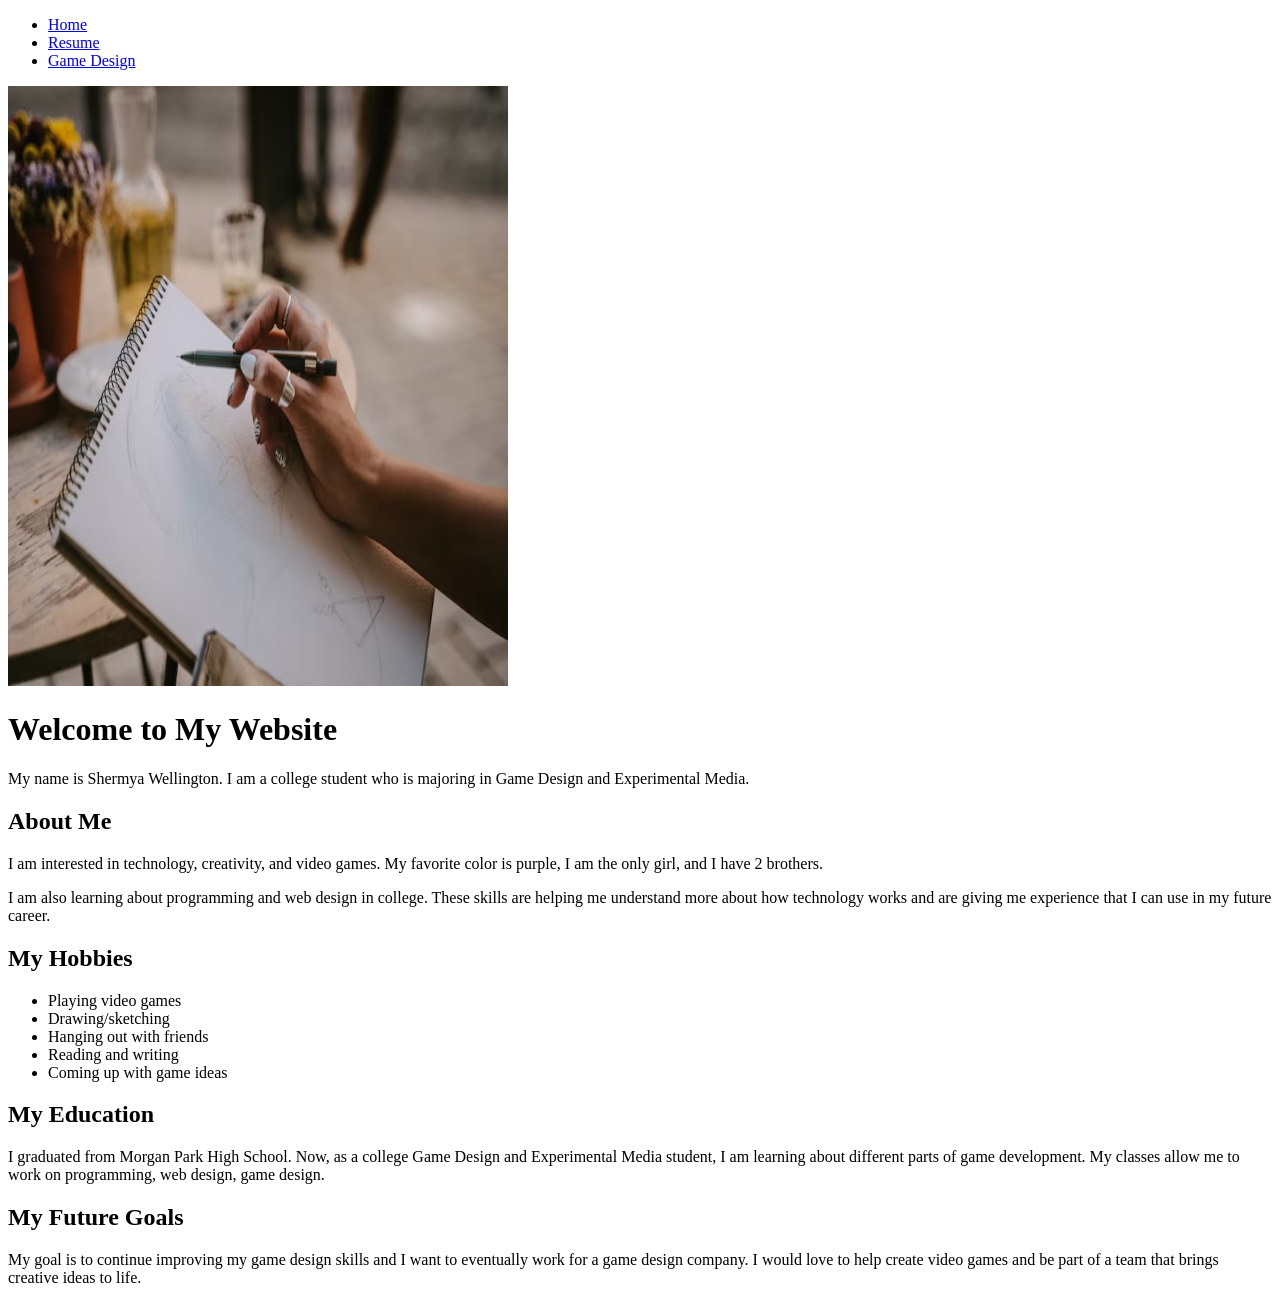
==== index.html @ e44ab878 "Add files via upload" ====
<!DOCTYPE html>
<html lang="en">
  <head>
    <meta charset="UTF-8">
    <title>Home</title>
    <link rel="stylesheet" href="css/styles.css">
  </head>

  <body class="home-page">
    <nav>
      <ul>
        <li><a href="index.html">Home</a></li>
        <li><a href="resume.html">Resume</a></li>
        <li><a href="page3.html">Game Design</a></li>
      </ul>
    </nav>

    <main class="home-content">
      <img src="IMG_5848.jpeg" alt="notes" width="500" height="600">

      <h1>Welcome to My Website</h1>

      <p>My name is Shermya Wellington. I am a college student who is majoring in Game Design and Experimental Media.</p>

      <h2>About Me</h2>

      <p>I am interested in technology, creativity, and video games. My favorite color is purple, I am the only girl, and I have 2 brothers.</p>

      <p>I am also learning about programming and web design in college. These skills are helping me understand more about how technology works and are giving me experience that I can use in my future career.</p>

      <h2>My Hobbies</h2>

      <ul>
        <li>Playing video games</li>
        <li>Drawing/sketching</li>
        <li>Hanging out with friends</li>
        <li>Reading and writing</li>
        <li>Coming up with game ideas</li>
      </ul>

      <h2>My Education</h2>

      <p>I graduated from Morgan Park High School. Now, as a college Game Design and Experimental Media student, I am learning about different parts of game development. My classes allow me to work on programming, web design, game design.</p>

      <h2>My Future Goals</h2>

      <p>My goal is to continue improving my game design skills and I want to eventually work for a game design company. I would love to help create video games and be part of a team that brings creative ideas to life.</p>
    </main>
  </body>
</html>
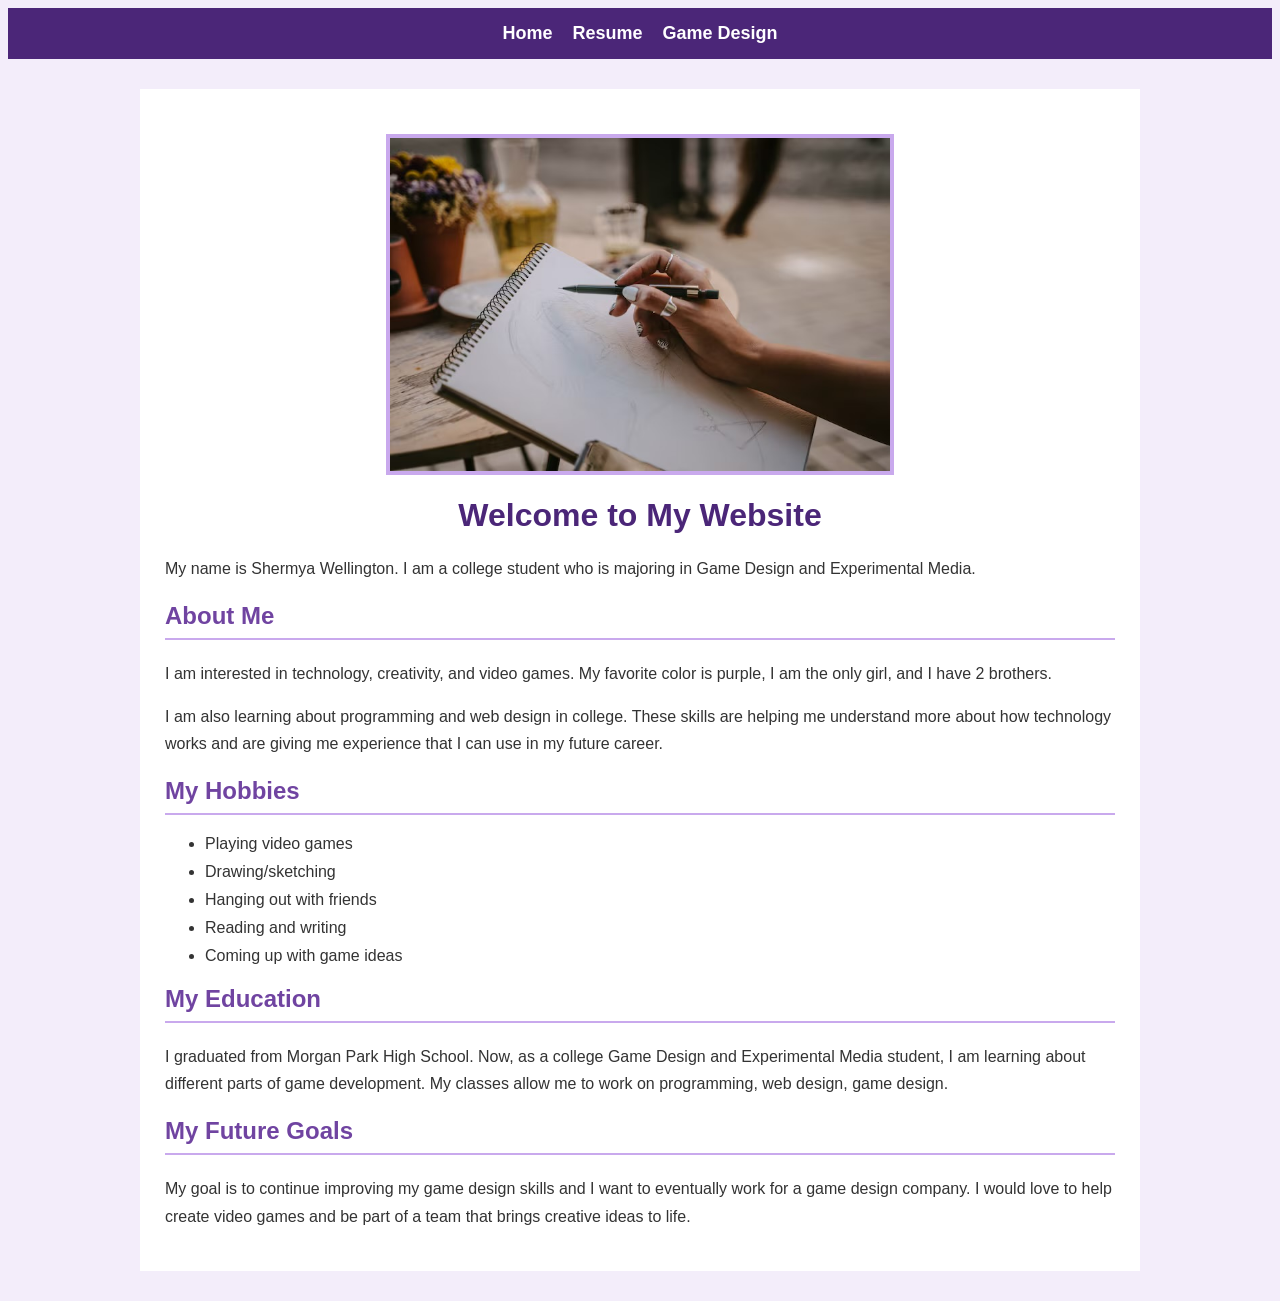
==== commit 2f1e582c: "Add script.js to index.html" ====
--- a/index.html
+++ b/index.html
@@ -4,7 +4,8 @@
     <meta charset="UTF-8">
     <title>Home</title>
     <link rel="stylesheet" href="css/styles.css">
-  </head>
+    <script src="script.js" defer></script>
+</head>
 
   <body class="home-page">
     <nav>
@@ -47,4 +48,4 @@
       <p>My goal is to continue improving my game design skills and I want to eventually work for a game design company. I would love to help create video games and be part of a team that brings creative ideas to life.</p>
     </main>
   </body>
-</html>+</html>
--- a/css/styles.css
+++ b/css/styles.css
@@ -0,0 +1,216 @@
+
+/* Navigation for all three pages */
+nav ul {
+  list-style: none;
+  display: flex;
+  justify-content: center;
+  gap: 30px;
+  padding: 15px;
+  margin: 0;
+  background-color: #4b2678;
+}
+
+nav a {
+  color: white;
+  text-decoration: none;
+  font-weight: bold;
+  font-size: 18px;
+}
+
+nav a:hover {
+  color: #e0c8ff;
+}
+
+/* Home Page */
+
+/* Style 1 */
+.home-page {
+  background-color: #f3edfa;
+  color: #333333;
+  font-family: Arial, sans-serif;
+}
+
+/* Style 2 */
+.home-content {
+  width: 85%;
+  max-width: 1000px;
+  margin: 30px auto;
+  padding: 25px;
+  background-color: white;
+}
+
+/* Style 3 */
+.home-content h1 {
+  color: #4b2678;
+  text-align: center;
+}
+
+/* Style 4 */
+.home-content h2 {
+  color: #7044a1;
+  border-bottom: 2px solid #c9a9ed;
+  padding-bottom: 8px;
+}
+
+/* Style 5 */
+.home-content img {
+  display: block;
+  max-width: 100%;
+  height: auto;
+  margin: 20px auto;
+  border: 4px solid #c9a9ed;
+}
+
+/* Style 6 */
+.home-content p {
+  line-height: 1.7;
+  font-size: 16px;
+}
+
+/* Style 7 */
+.home-content li {
+  margin-bottom: 10px;
+}
+
+
+/* Resume Page */
+
+/* Style 1 */
+.resume-page {
+  background-color: #eee7f5;
+  color: #333333;
+  font-family: Arial, sans-serif;
+}
+
+/* Style 2 */
+.resume-content {
+  width: 850px;
+  margin: 30px auto;
+  padding: 30px;
+  background-color: white;
+}
+
+/* Style 3 */
+.resume-content h1 {
+  color: #4b2678;
+  text-align: center;
+  font-size: 32px;
+}
+
+/* Style 4 */
+.resume-content h2 {
+  color: #7044a1;
+  border-bottom: 2px solid #c9a9ed;
+  padding-bottom: 8px;
+  margin-top: 30px;
+}
+
+/* Style 5 */
+.resume-content img {
+  display: block;
+  margin: 20px auto;
+  border: 4px solid #c9a9ed;
+}
+
+/* Style 6 */
+.resume-content p {
+  line-height: 1.7;
+  margin-bottom: 15px;
+}
+
+/* Style 7 */
+.resume-content li {
+  margin-bottom: 10px;
+}
+
+/* Game Design Page */
+
+/* Style 1 */
+.personal-page {
+  background-color: #f3edfa;
+  color: #333333;
+  font-family: Arial, sans-serif;
+}
+
+/* Style 2 */
+.personal-content {
+  width: 90%;
+  max-width: 1000px;
+  margin: 30px auto;
+  padding: 25px;
+  background-color: white;
+  box-sizing: border-box;
+}
+
+/* Style 3 */
+.personal-content h1 {
+  color: #4b2678;
+  text-align: center;
+  font-size: 32px;
+}
+
+/* Style 4 */
+.personal-content h2 {
+  color: #7044a1;
+  border-bottom: 2px solid #c9a9ed;
+  padding-bottom: 8px;
+  margin-top: 30px;
+}
+
+/* Style 5 */
+.personal-content img {
+  display: block;
+  max-width: 100%;
+  height: auto;
+  margin: 20px auto;
+  border: 4px solid #c9a9ed;
+}
+
+/* Style 6 */
+.personal-content p {
+  line-height: 1.7;
+  font-size: 16px;
+}
+
+/* Style 7 */
+.personal-content video {
+  display: block;
+  max-width: 100%;
+  margin: 25px auto;
+}
+
+/* Media Query 1: Medium screens */
+@media screen and (min-width: 600px) {
+    .home-content {
+        width: 90%;
+        padding: 30px;
+        box-sizing: border-box;
+    }
+
+    .home-content img {
+        max-width: 100%;
+        height: auto;
+    }
+
+    nav ul {
+        gap: 20px;
+    }
+}
+
+/* Media Query 2: Large screens */
+@media screen and (min-width: 1000px) {
+    .home-content {
+        width: 85%;
+        max-width: 1000px;
+        padding: 25px;
+    }
+
+    .home-content img {
+        max-width: 100%;
+        height: auto;
+    }
+
+    nav a {
+        font-size: 18px;
+    }
+}
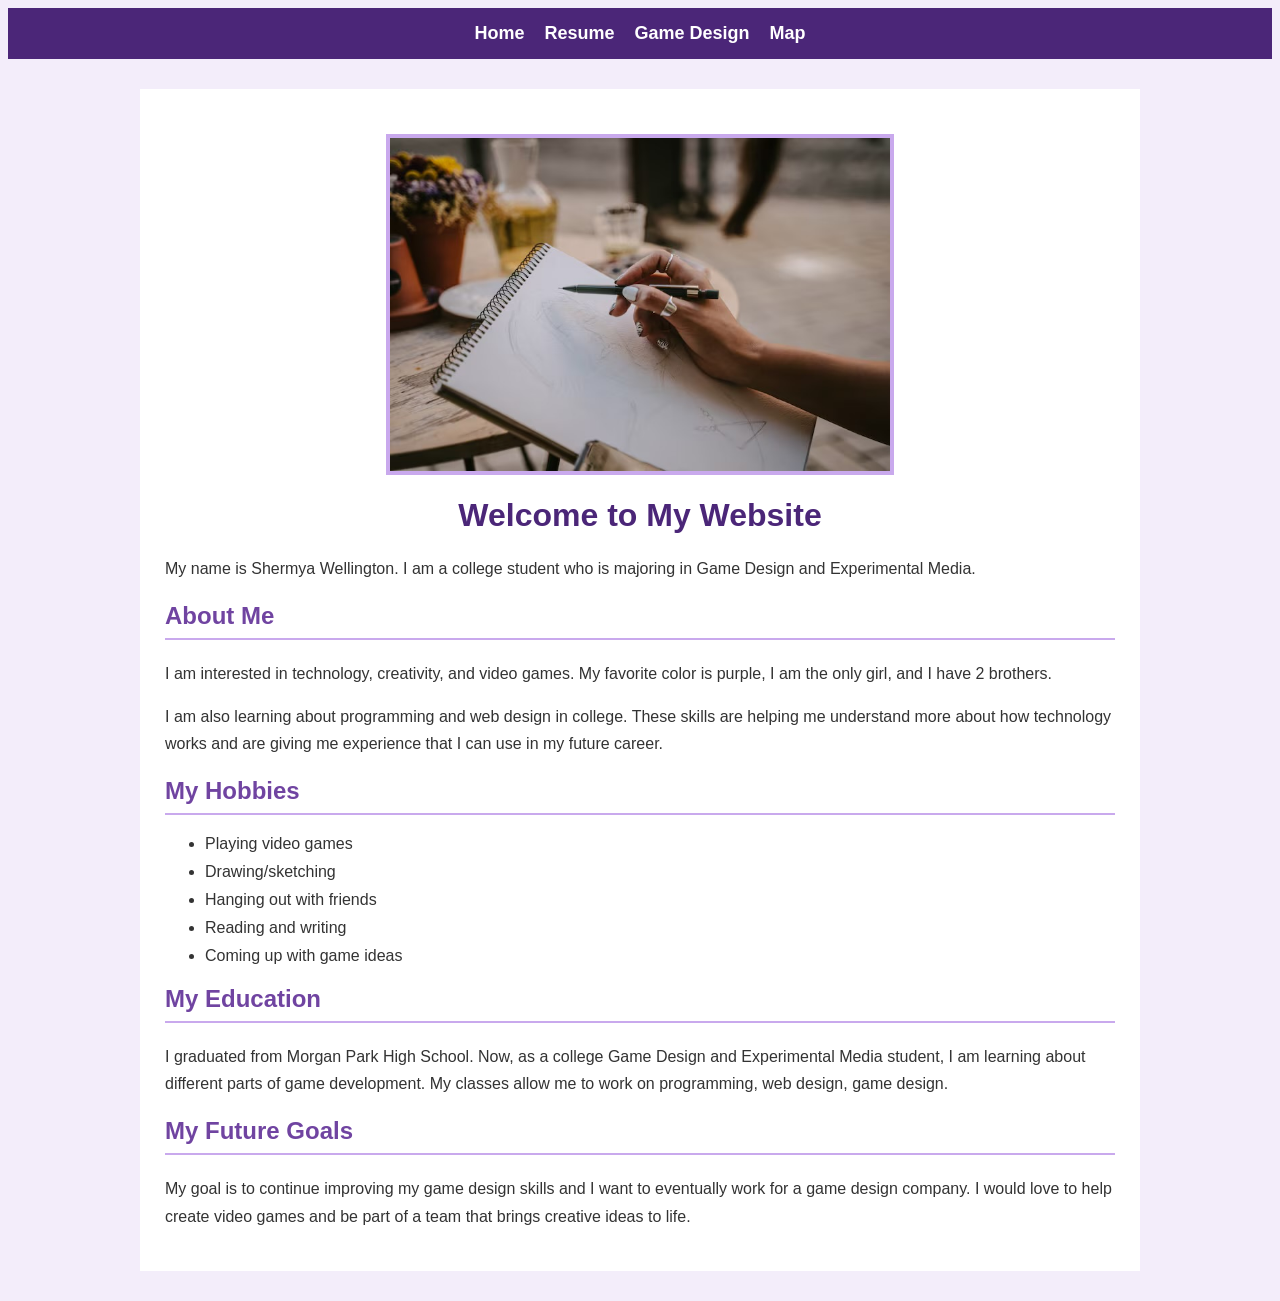
==== commit a9a82010: "Add link to Map in navigation menu" ====
--- a/index.html
+++ b/index.html
@@ -13,6 +13,7 @@
         <li><a href="index.html">Home</a></li>
         <li><a href="resume.html">Resume</a></li>
         <li><a href="page3.html">Game Design</a></li>
+        <li><a href="map.html">Map</a></li>
       </ul>
     </nav>
 
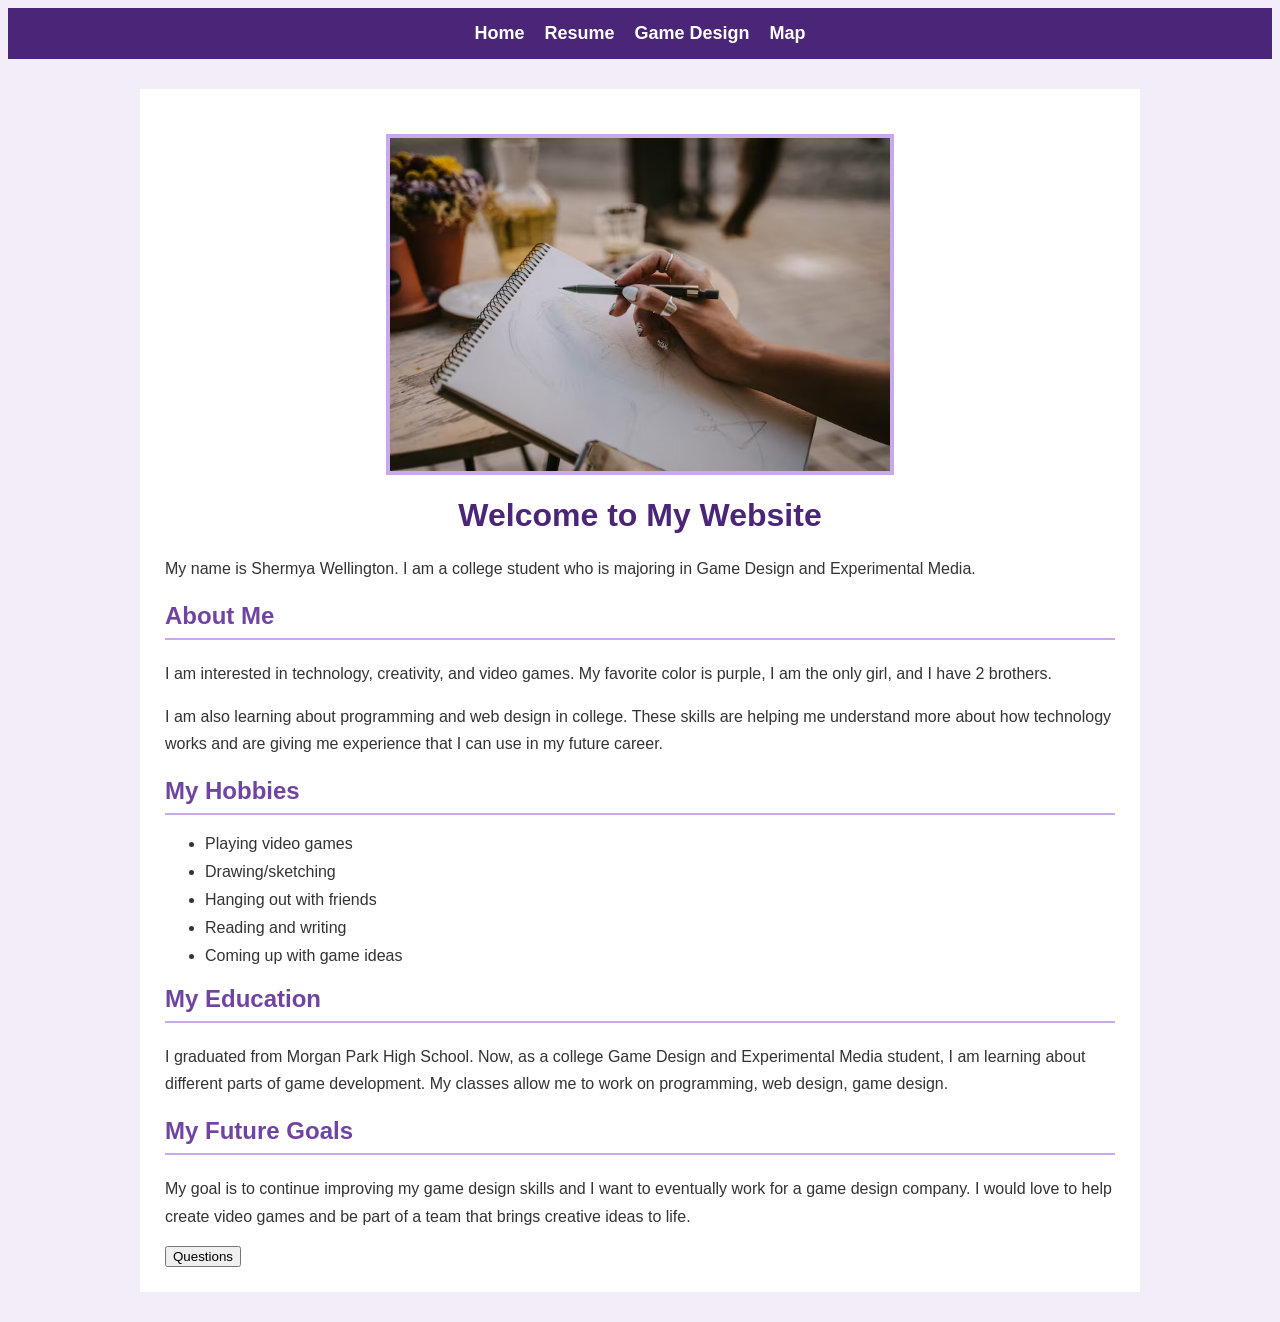
==== commit eb199444: "Add Questions button to index.html" ====
--- a/index.html
+++ b/index.html
@@ -47,6 +47,8 @@
       <h2>My Future Goals</h2>
 
       <p>My goal is to continue improving my game design skills and I want to eventually work for a game design company. I would love to help create video games and be part of a team that brings creative ideas to life.</p>
+      
+      <button id="questions">Questions</button>
     </main>
   </body>
 </html>
